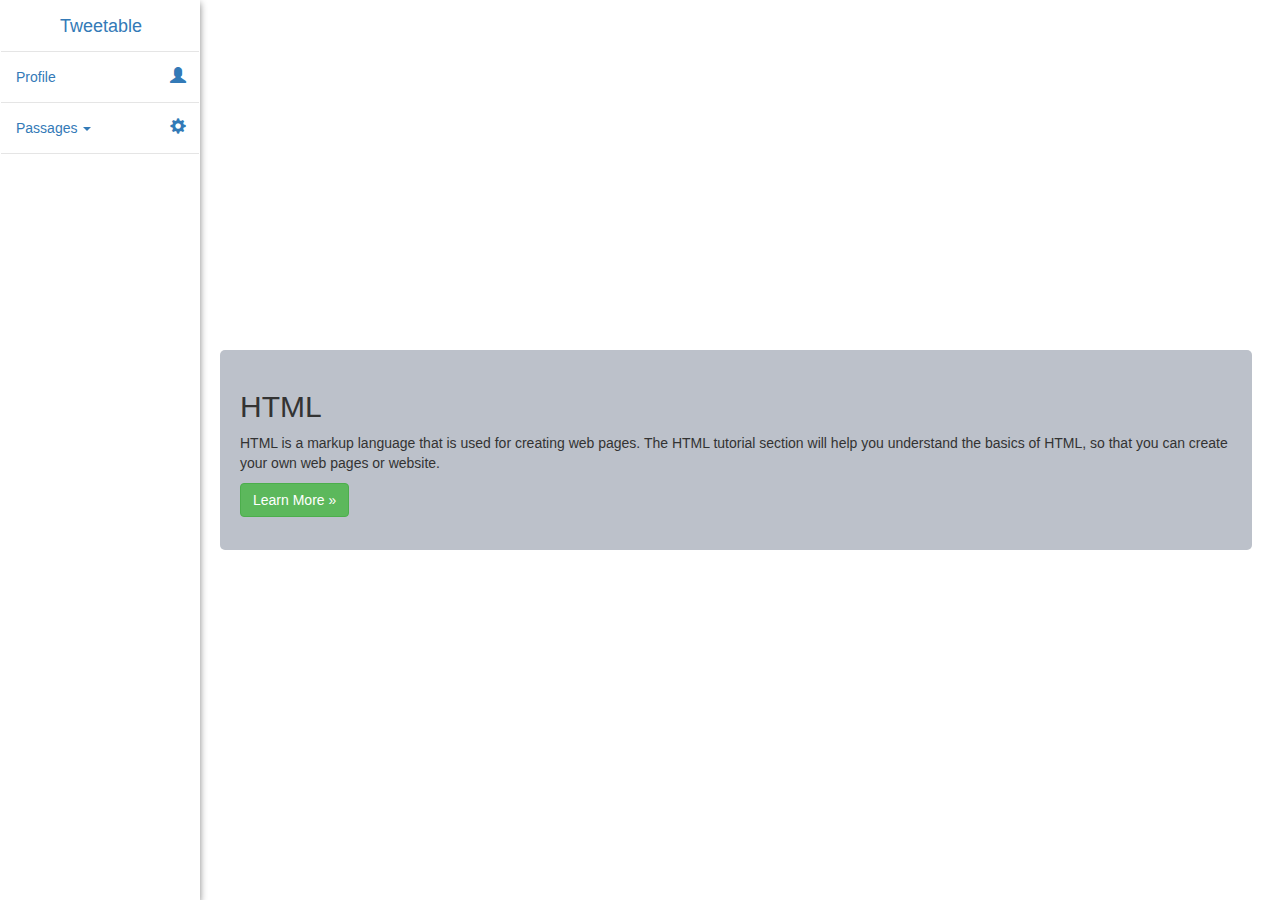
==== index.html @ 16563fe9 "Created landing page once admin user is logged in" ====
<!DOCTYPE html>
<html lang="en">

<head>
    <title>Bootstrap Example</title>
    <meta charset="utf-8">
    <meta name="viewport" content="width=device-width,height=device-height initial-scale=1">
    <link rel="stylesheet" href="https://maxcdn.bootstrapcdn.com/bootstrap/3.3.7/css/bootstrap.min.css">
    <script src="https://ajax.googleapis.com/ajax/libs/jquery/3.2.0/jquery.min.js"></script>
    <script src="https://maxcdn.bootstrapcdn.com/bootstrap/3.3.7/js/bootstrap.min.js"></script>
    <link rel="stylesheet" type="text/css" href="./sidebar.css">
     <link rel="stylesheet" type="text/css" href="./common.css">
     <link rel="stylesheet" type="text/css" href="./passages.css">
    
</head>

<body>
    <div class="container-fluid">
        <div class="row">
            <div class="col-sm-2">
                <nav class="navbar navbar sidebar" role="navigation">
                    <div class="container-fluid">
                        <!-- Brand and toggle get grouped for better mobile display -->
                        <div class="navbar-header">
                            <button type="button" class="navbar-toggle" data-toggle="collapse" data-target="#bs-sidebar-navbar-collapse-1">
                                <span class="sr-only">Toggle navigation</span>
                                <span class="icon-bar"></span>
                                <span class="icon-bar"></span>
                                <span class="icon-bar"></span>
                            </button>
                            <a class="navbar-brand" href="#">Tweetable</a>
                        </div>
                        <!-- Collect the nav links, forms, and other content for toggling -->
                        <div class="collapse navbar-collapse" id="bs-sidebar-navbar-collapse-1">
                            <ul class="nav navbar-nav">
                                <li><a href="#">Profile<span style="font-size:16px;" class="pull-right hidden-xs showopacity glyphicon glyphicon-user"></span></a></li>
                              
                                <li class="dropdown">
                                    <a href="#" class="dropdown-toggle" data-toggle="dropdown">Passages <span class="caret"></span><span style="font-size:16px;" class="pull-right hidden-xs showopacity glyphicon glyphicon-cog"></span></a>
                                    <ul class="dropdown-menu forAnimate" role="menu">
                                        <li><a href="#">Drafts</a></li>
                                        <li><a href="#">Ongoing</a></li>
                                        <li><a href="#">Concluded</a></li>
                                    </ul>
                                </li>
                            </ul>
                        </div>
                    </div>
                </nav>
            </div>
            <div class="col-sm-10 passages-list">
                <div class="row passage">
                    <h2>HTML</h2>
                    <p>HTML is a markup language that is used for creating web pages. The HTML tutorial section will help you understand the basics of HTML, so that you can create your own web pages or website.</p>
                    <p><a href="http://www.tutorialrepublic.com/html-tutorial/" target="_blank" class="btn btn-success">Learn More &raquo;</a></p>
                </div>
            </div>
        </div>
    </div>
</body>

</html>
---- sidebar.css ----
nav.sidebar.navbar {
     border-radius: 0px;
 }
 
 @media (min-width: 768px) {
     div.col-sm-2,
     div.col-sm-10 {
         height: 100%;
     }
     .passages-list {
         position: absolute;
         /*width: calc(100% - 40px);*/
         /*keeps 100% minus nav size*/
         margin-left: 200px;
         float: right;
     }
     /*lets nav bar to be showed on mouseover*/
     nav.sidebar:hover + .passages-list {
         margin-left: 200px;
     }
     /*Center Brand*/
     nav.sidebar.navbar.sidebar>.container .navbar-brand,
     .navbar>.container-fluid .navbar-brand {
         margin-left: 0px;
     }
     /*Center Brand*/
     nav.sidebar .navbar-brand,
     nav.sidebar .navbar-header {
         text-align: center;
         width: 100%;
         margin-left: 0px;
     }
     /*Center Icons*/
     nav.sidebar a {
         padding-right: 13px;
     }
     /*adds border top to first nav box */
     nav.sidebar .navbar-nav > li:first-child {
         border-top: 1px #e5e5e5 solid;
     }
     /*adds border to bottom nav boxes*/
     nav.sidebar .navbar-nav > li {
         border-bottom: 1px #e5e5e5 solid;
     }
     /* Colors/style dropdown box*/
     nav.sidebar .navbar-nav .open .dropdown-menu {
         position: static;
         float: none;
         width: auto;
         margin-top: 0;
         background-color: transparent;
         border: 0;
         -webkit-box-shadow: none;
         box-shadow: none;
     }
     /*allows nav box to use 100% width*/
     nav.sidebar .navbar-collapse,
     nav.sidebar .container-fluid {
         padding: 0 0px 0 0px;
     }
     /*colors dropdown box text */
     .navbar-inverse .navbar-nav .open .dropdown-menu>li>a {
         color: #777;
     }
     /*gives sidebar width/height*/
     nav.sidebar {
         width: 200px;
         height: 100%;
         /*margin-left: -160px;*/
         float: left;
         z-index: 8000;
         margin-bottom: 0px;
     }
     /*give sidebar 100% width;*/
     nav.sidebar li {
         width: 100%;
     }
     /* Move nav to full on mouse over*/
     nav.sidebar:hover {
         margin-left: 0px;
     }
     /*for hiden things when navbar hidden*/
     .forAnimate {
         opacity: 0;
     }
 }
 /* .....NavBar: Fully showing nav bar..... */
 
 @media (min-width: 1330px) {
     div.col-sm-2,
     div.col-sm-2 {
         height: 100%;
     }
     /*Allow main to be next to Nav*/
     .passages-list {
         width: calc(100% - 200px);
         /*keeps 100% minus nav size*/
         margin-left: 200px;
     }
     /*Show all nav*/
     nav.sidebar {
         margin-left: 0px;
         float: left;
     }
     /*Show hidden items on nav*/
     nav.sidebar .forAnimate {
         opacity: 1;
     }
 }
 
 nav.sidebar .navbar-nav .open .dropdown-menu>li>a:hover,
 nav.sidebar .navbar-nav .open .dropdown-menu>li>a:focus {
     color: #CCC;
     background-color: transparent;
 }
 
 nav:hover .forAnimate {
     opacity: 1;
 }
 
 nav:hover .forAnimate {
     opacity: 1;
 }
 
 .sidebar {
     box-shadow: 0px 3px 7px #848484;
 }
 
 .icon-bar {
     background-color: #000000;
 }
---- common.css ----
.passages-list {
     overflow: overlay;
 }
 
 html,
 body,
 .container-fluid,
 .row {
     height: 100%;
 }
 
 nav.sidebar,
 .passages-list {
     -webkit-transition: margin 200ms ease-out;
     -moz-transition: margin 200ms ease-out;
     -o-transition: margin 200ms ease-out;
     transition: margin 200ms ease-out;
 }
 
 .passages-list {
     padding: 10px 10px 0 10px;
     align-content: center;
 }


div.main-content {
  padding: 10px 10px 0 10px;
  align-content: center;
}

div.col-sm-2{
  padding:0;
}
---- passages.css ----
#passage {
        background-color: rgba(211, 211, 211, 0.18);
        height: 100px;
        border-radius: 20px;
        margin-bottom: 20px
    }
    
    #passage:hover {
        background-color: rgb(211, 211, 211);
    }
    
    .passage-content {
        display: inline-block;
        padding-top: 20px
    }
    
    .passage-content span {
        display: inline-block;
        padding-right: 20px
    }

  
    
   
    
    .passage {
        background-color: #bcc1ca;
        margin: 0 5px 10px 10px;
        max-height: 200px;
        padding: 20px;
        border-radius: 5px;
    }
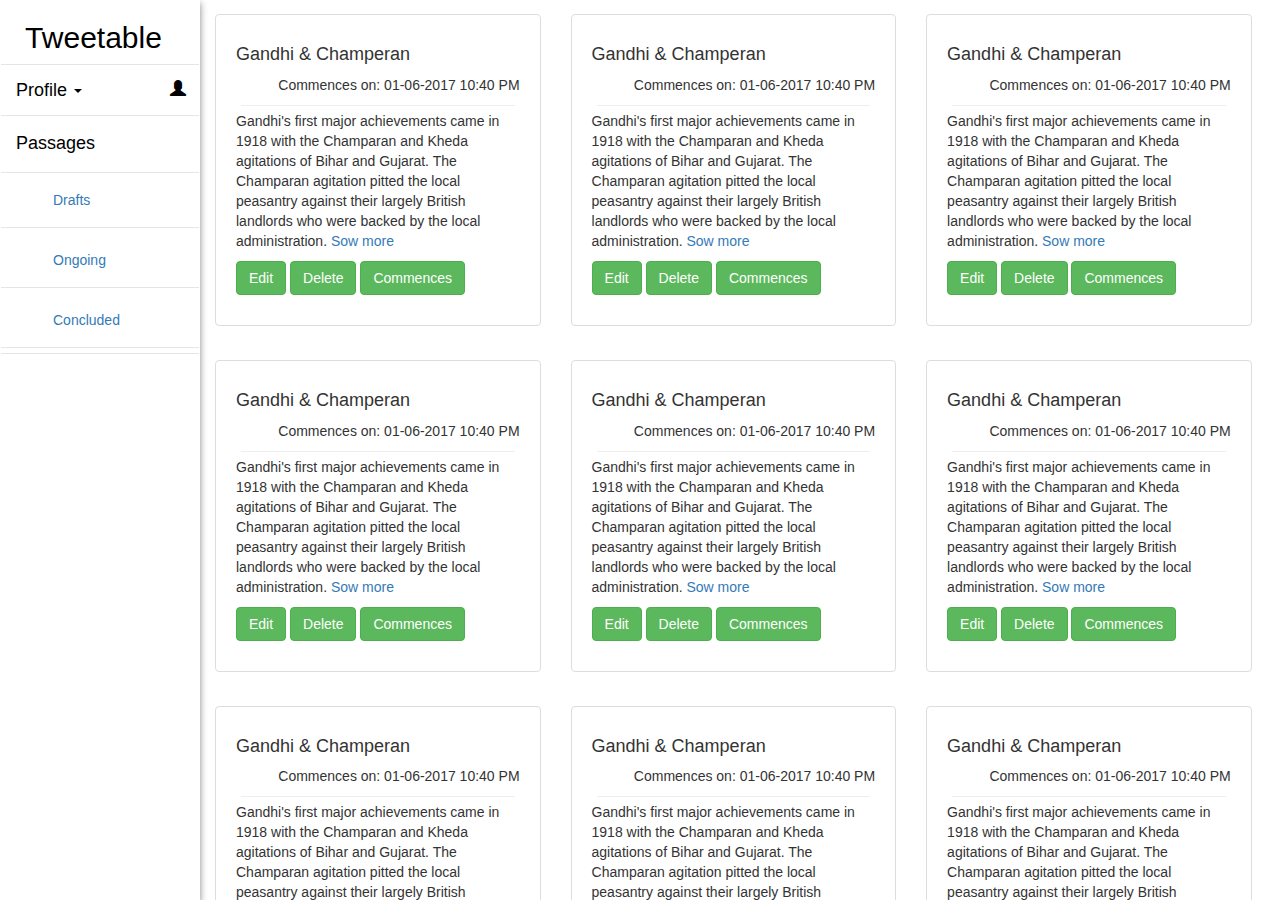
==== commit bcaf8e9d: "making passage wall" ====
--- a/index.html
+++ b/index.html
@@ -2,61 +2,298 @@
 <html lang="en">
 
 <head>
-    <title>Bootstrap Example</title>
-    <meta charset="utf-8">
-    <meta name="viewport" content="width=device-width,height=device-height initial-scale=1">
-    <link rel="stylesheet" href="https://maxcdn.bootstrapcdn.com/bootstrap/3.3.7/css/bootstrap.min.css">
-    <script src="https://ajax.googleapis.com/ajax/libs/jquery/3.2.0/jquery.min.js"></script>
-    <script src="https://maxcdn.bootstrapcdn.com/bootstrap/3.3.7/js/bootstrap.min.js"></script>
-    <link rel="stylesheet" type="text/css" href="./sidebar.css">
-     <link rel="stylesheet" type="text/css" href="./common.css">
-     <link rel="stylesheet" type="text/css" href="./passages.css">
-    
+  <title>Bootstrap Example</title>
+  <meta charset="utf-8">
+  <meta name="viewport" content="width=device-width,height=device-height initial-scale=1">
+  <link rel="stylesheet" href="https://maxcdn.bootstrapcdn.com/bootstrap/3.3.7/css/bootstrap.min.css">
+  <script src="https://ajax.googleapis.com/ajax/libs/jquery/3.2.0/jquery.min.js"></script>
+  <script src="https://maxcdn.bootstrapcdn.com/bootstrap/3.3.7/js/bootstrap.min.js"></script>
+  <link rel="stylesheet" type="text/css" href="./sidebar.css">
+  <link rel="stylesheet" type="text/css" href="./common.css">
+  <link rel="stylesheet" type="text/css" href="./passages.css">
 </head>
 
 <body>
-    <div class="container-fluid">
-        <div class="row">
-            <div class="col-sm-2">
-                <nav class="navbar navbar sidebar" role="navigation">
-                    <div class="container-fluid">
-                        <!-- Brand and toggle get grouped for better mobile display -->
-                        <div class="navbar-header">
-                            <button type="button" class="navbar-toggle" data-toggle="collapse" data-target="#bs-sidebar-navbar-collapse-1">
-                                <span class="sr-only">Toggle navigation</span>
-                                <span class="icon-bar"></span>
-                                <span class="icon-bar"></span>
-                                <span class="icon-bar"></span>
-                            </button>
-                            <a class="navbar-brand" href="#">Tweetable</a>
-                        </div>
-                        <!-- Collect the nav links, forms, and other content for toggling -->
-                        <div class="collapse navbar-collapse" id="bs-sidebar-navbar-collapse-1">
-                            <ul class="nav navbar-nav">
-                                <li><a href="#">Profile<span style="font-size:16px;" class="pull-right hidden-xs showopacity glyphicon glyphicon-user"></span></a></li>
-                              
-                                <li class="dropdown">
-                                    <a href="#" class="dropdown-toggle" data-toggle="dropdown">Passages <span class="caret"></span><span style="font-size:16px;" class="pull-right hidden-xs showopacity glyphicon glyphicon-cog"></span></a>
-                                    <ul class="dropdown-menu forAnimate" role="menu">
-                                        <li><a href="#">Drafts</a></li>
-                                        <li><a href="#">Ongoing</a></li>
-                                        <li><a href="#">Concluded</a></li>
-                                    </ul>
-                                </li>
-                            </ul>
-                        </div>
-                    </div>
-                </nav>
-            </div>
-            <div class="col-sm-10 passages-list">
-                <div class="row passage">
-                    <h2>HTML</h2>
-                    <p>HTML is a markup language that is used for creating web pages. The HTML tutorial section will help you understand the basics of HTML, so that you can create your own web pages or website.</p>
-                    <p><a href="http://www.tutorialrepublic.com/html-tutorial/" target="_blank" class="btn btn-success">Learn More &raquo;</a></p>
-                </div>
-            </div>
+  <div class="container-fluid">
+    <div class="row">
+      <div class="col-sm-2">
+        <nav class="navbar navbar sidebar" role="navigation">
+          <!-- Brand and toggle get grouped for better mobile display -->
+          <div class="navbar-header">
+            <button type="button" class="navbar-toggle" data-toggle="collapse" data-target="#bs-sidebar-navbar-collapse-1">
+              <span class="sr-only">Toggle navigation</span>
+              <span class="icon-bar"></span>
+              <span class="icon-bar"></span>
+              <span class="icon-bar"></span>
+            </button>
+            <a class="navbar-brand" id="brand_name" href="#">
+              <h2>Tweetable</h2>
+            </a>
+          </div>
+          <!-- Collect the nav links, forms, and other content for toggling -->
+          <div class="collapse navbar-collapse" id="bs-sidebar-navbar-collapse-1">
+            <ul class="nav navbar-nav">
+              <li class="dropdown">
+                <a href="#" class="navbar_section" data-toggle="collapse" data-target=".profile_category">Profile
+                  <span class="caret"></span>
+                  <span style="font-size:16px;" class="pull-right hidden-xs showopacity glyphicon glyphicon-user"></span>
+                </a>
+                <ul class="nav collapse profile_category sub_menu">
+                  <hr/>
+                  <li>
+                    <a href="#">Dharmendra singh</a>
+                  </li>
+                  <hr/>
+                  <li>
+                    <a href="#">Admin</a>
+                  </li>
+                  <hr/>
+                  <li>
+                    <a href="#">abcd123@gmail.com</a>
+                  </li>
+                </ul>
+              </li>
+              <li class=" ">
+                <div class="secion navbar_section">Passages</div>
+                <ul class="nav navbar-nav forAnimate passages_category sub_menu" role="menu">
+                  <li>
+                    <a href="#">Drafts</a>
+                  </li>
+                  <li>
+                    <a href="#">Ongoing</a>
+                  </li>
+                  <li>
+                    <a href="#">Concluded</a>
+                  </li>
+                </ul>
+              </li>
+            </ul>
+          </div>
+        </nav>
+      </div>
+      <div class="col-sm-10 passages-list">
+        <div class="row passage_container">
+          <div class="col-xs-18 col-sm-8 col-sm-6 col-md-4">
+            <dir class="thumbnail passage">
+              <div class="header">
+                <span class="pull-left">
+                  <h4>Gandhi & Champeran</h4>
+                </span>
+                <span class="pull-right">Commences on: 01-06-2017 10:40 PM</span>
+              </div>
+              <hr/>
+              <p class="truncated_content">Gandhi's first major achievements came in 1918 with the Champaran and Kheda agitations of Bihar and Gujarat. The Champaran agitation pitted the local peasantry against their largely British landlords who were backed by the local administration.
+                <a href="">Sow more</a>
+              </p>
+              <p>
+                <a href="#" class="btn btn-success">Edit </a>
+                <a href="#" class="btn btn-success">Delete </a>
+                <a href="#" class="btn btn-success">Commences</a>
+              </p>
+          </div>
+          </dir>
+          <div class="col-xs-18 col-sm-8 col-sm-6 col-md-4">
+            <dir class="thumbnail passage">
+              <div class="header">
+                <span class="pull-left">
+                  <h4>Gandhi & Champeran</h4>
+                </span>
+                <span class="pull-right">Commences on: 01-06-2017 10:40 PM</span>
+              </div>
+              <hr/>
+              <p class="truncated_content">Gandhi's first major achievements came in 1918 with the Champaran and Kheda agitations of Bihar and Gujarat. The Champaran agitation pitted the local peasantry against their largely British landlords who were backed by the local administration.
+                <a href="">Sow more</a>
+              </p>
+              <p>
+                <a href="#" class="btn btn-success">Edit </a>
+                <a href="#" class="btn btn-success">Delete </a>
+                <a href="#" class="btn btn-success">Commences</a>
+              </p>
+          </div>
+          <div class="col-xs-18 col-sm-8 col-sm-6 col-md-4">
+            <dir class="thumbnail passage">
+              <div class="header">
+                <span class="pull-left">
+                  <h4>Gandhi & Champeran</h4>
+                </span>
+                <span class="pull-right">Commences on: 01-06-2017 10:40 PM</span>
+              </div>
+              <hr/>
+              <p class="truncated_content">Gandhi's first major achievements came in 1918 with the Champaran and Kheda agitations of Bihar and Gujarat. The Champaran agitation pitted the local peasantry against their largely British landlords who were backed by the local administration.
+                <a href="">Sow more</a>
+              </p>
+              <p>
+                <a href="#" class="btn btn-success">Edit </a>
+                <a href="#" class="btn btn-success">Delete </a>
+                <a href="#" class="btn btn-success">Commences</a>
+              </p>
+          </div>
+          <div class="col-xs-18 col-sm-8 col-sm-6 col-md-4">
+            <dir class="thumbnail passage">
+              <div class="header">
+                <span class="pull-left">
+                  <h4>Gandhi & Champeran</h4>
+                </span>
+                <span class="pull-right">Commences on: 01-06-2017 10:40 PM</span>
+              </div>
+              <hr/>
+              <p class="truncated_content">Gandhi's first major achievements came in 1918 with the Champaran and Kheda agitations of Bihar and Gujarat. The Champaran agitation pitted the local peasantry against their largely British landlords who were backed by the local administration.
+                <a href="">Sow more</a>
+              </p>
+              <p>
+                <a href="#" class="btn btn-success">Edit </a>
+                <a href="#" class="btn btn-success">Delete </a>
+                <a href="#" class="btn btn-success">Commences</a>
+              </p>
+          </div>
+          <div class="col-xs-18 col-sm-8 col-sm-6 col-md-4">
+            <dir class="thumbnail passage">
+              <div class="header">
+                <span class="pull-left">
+                  <h4>Gandhi & Champeran</h4>
+                </span>
+                <span class="pull-right">Commences on: 01-06-2017 10:40 PM</span>
+              </div>
+              <hr/>
+              <p class="truncated_content">Gandhi's first major achievements came in 1918 with the Champaran and Kheda agitations of Bihar and Gujarat. The Champaran agitation pitted the local peasantry against their largely British landlords who were backed by the local administration.
+                <a href="">Sow more</a>
+              </p>
+              <p>
+                <a href="#" class="btn btn-success">Edit </a>
+                <a href="#" class="btn btn-success">Delete </a>
+                <a href="#" class="btn btn-success">Commences</a>
+              </p>
+          </div>
+          <div class="col-xs-18 col-sm-8 col-sm-6 col-md-4">
+            <dir class="thumbnail passage">
+              <div class="header">
+                <span class="pull-left">
+                  <h4>Gandhi & Champeran</h4>
+                </span>
+                <span class="pull-right">Commences on: 01-06-2017 10:40 PM</span>
+              </div>
+              <hr/>
+              <p class="truncated_content">Gandhi's first major achievements came in 1918 with the Champaran and Kheda agitations of Bihar and Gujarat. The Champaran agitation pitted the local peasantry against their largely British landlords who were backed by the local administration.
+                <a href="">Sow more</a>
+              </p>
+              <p>
+                <a href="#" class="btn btn-success">Edit </a>
+                <a href="#" class="btn btn-success">Delete </a>
+                <a href="#" class="btn btn-success">Commences</a>
+              </p>
+          </div>
+          <div class="col-xs-18 col-sm-8 col-sm-6 col-md-4">
+            <dir class="thumbnail passage">
+              <div class="header">
+                <span class="pull-left">
+                  <h4>Gandhi & Champeran</h4>
+                </span>
+                <span class="pull-right">Commences on: 01-06-2017 10:40 PM</span>
+              </div>
+              <hr/>
+              <p class="truncated_content">Gandhi's first major achievements came in 1918 with the Champaran and Kheda agitations of Bihar and Gujarat. The Champaran agitation pitted the local peasantry against their largely British landlords who were backed by the local administration.
+                <a href="">Sow more</a>
+              </p>
+              <p>
+                <a href="#" class="btn btn-success">Edit </a>
+                <a href="#" class="btn btn-success">Delete </a>
+                <a href="#" class="btn btn-success">Commences</a>
+              </p>
+          </div>
+          <div class="col-xs-18 col-sm-8 col-sm-6 col-md-4">
+            <dir class="thumbnail passage">
+              <div class="header">
+                <span class="pull-left">
+                  <h4>Gandhi & Champeran</h4>
+                </span>
+                <span class="pull-right">Commences on: 01-06-2017 10:40 PM</span>
+              </div>
+              <hr/>
+              <p class="truncated_content">Gandhi's first major achievements came in 1918 with the Champaran and Kheda agitations of Bihar and Gujarat. The Champaran agitation pitted the local peasantry against their largely British landlords who were backed by the local administration.
+                <a href="">Sow more</a>
+              </p>
+              <p>
+                <a href="#" class="btn btn-success">Edit </a>
+                <a href="#" class="btn btn-success">Delete </a>
+                <a href="#" class="btn btn-success">Commences</a>
+              </p>
+          </div>
+          <div class="col-xs-18 col-sm-8 col-sm-6 col-md-4">
+            <dir class="thumbnail passage">
+              <div class="header">
+                <span class="pull-left">
+                  <h4>Gandhi & Champeran</h4>
+                </span>
+                <span class="pull-right">Commences on: 01-06-2017 10:40 PM</span>
+              </div>
+              <hr/>
+              <p class="truncated_content">Gandhi's first major achievements came in 1918 with the Champaran and Kheda agitations of Bihar and Gujarat. The Champaran agitation pitted the local peasantry against their largely British landlords who were backed by the local administration.
+                <a href="">Sow more</a>
+              </p>
+              <p>
+                <a href="#" class="btn btn-success">Edit </a>
+                <a href="#" class="btn btn-success">Delete </a>
+                <a href="#" class="btn btn-success">Commences</a>
+              </p>
+          </div>
+          <div class="col-xs-18 col-sm-8 col-sm-6 col-md-4">
+            <dir class="thumbnail passage">
+              <div class="header">
+                <span class="pull-left">
+                  <h4>Gandhi & Champeran</h4>
+                </span>
+                <span class="pull-right">Commences on: 01-06-2017 10:40 PM</span>
+              </div>
+              <hr/>
+              <p class="truncated_content">Gandhi's first major achievements came in 1918 with the Champaran and Kheda agitations of Bihar and Gujarat. The Champaran agitation pitted the local peasantry against their largely British landlords who were backed by the local administration.
+                <a href="">Sow more</a>
+              </p>
+              <p>
+                <a href="#" class="btn btn-success">Edit </a>
+                <a href="#" class="btn btn-success">Delete </a>
+                <a href="#" class="btn btn-success">Commences</a>
+              </p>
+          </div>
+          <div class="col-xs-18 col-sm-8 col-sm-6 col-md-4">
+            <dir class="thumbnail passage">
+              <div class="header">
+                <span class="pull-left">
+                  <h4>Gandhi & Champeran</h4>
+                </span>
+                <span class="pull-right">Commences on: 01-06-2017 10:40 PM</span>
+              </div>
+              <hr/>
+              <p class="truncated_content">Gandhi's first major achievements came in 1918 with the Champaran and Kheda agitations of Bihar and Gujarat. The Champaran agitation pitted the local peasantry against their largely British landlords who were backed by the local administration.
+                <a href="">Sow more</a>
+              </p>
+              <p>
+                <a href="#" class="btn btn-success">Edit </a>
+                <a href="#" class="btn btn-success">Delete </a>
+                <a href="#" class="btn btn-success">Commences</a>
+              </p>
+          </div>
+          <div class="col-xs-18 col-sm-8 col-sm-6 col-md-4">
+            <dir class="thumbnail passage">
+              <div class="header">
+                <span class="pull-left">
+                  <h4>Gandhi & Champeran</h4>
+                </span>
+                <span class="pull-right">Commences on: 01-06-2017 10:40 PM</span>
+              </div>
+              <hr/>
+              <p class="truncated_content">Gandhi's first major achievements came in 1918 with the Champaran and Kheda agitations of Bihar and Gujarat. The Champaran agitation pitted the local peasantry against their largely British landlords who were backed by the local administration.
+                <a href="">Sow more</a>
+              </p>
+              <p>
+                <a href="#" class="btn btn-success">Edit </a>
+                <a href="#" class="btn btn-success">Delete </a>
+                <a href="#" class="btn btn-success">Commences</a>
+              </p>
+          </div>
         </div>
+      </div>
     </div>
+  </div>
 </body>
 
 </html>
--- a/sidebar.css
+++ b/sidebar.css
@@ -22,6 +22,8 @@
      nav.sidebar.navbar.sidebar>.container .navbar-brand,
      .navbar>.container-fluid .navbar-brand {
          margin-left: 0px;
+         height: 50px;
+         padding: 0px;
      }
      /*Center Brand*/
      nav.sidebar .navbar-brand,
@@ -108,6 +110,12 @@
      }
  }
  
+ a.navbar-brand {
+     height: inherit;
+     padding: 0px;
+     color: black;
+ }
+ 
  nav.sidebar .navbar-nav .open .dropdown-menu>li>a:hover,
  nav.sidebar .navbar-nav .open .dropdown-menu>li>a:focus {
      color: #CCC;
@@ -125,7 +133,34 @@
  .sidebar {
      box-shadow: 0px 3px 7px #848484;
  }
+
+ .navbar_section{
+    color: black;
+    font-size: 18px;
+ }
+ 
+ .sidebar .sub_menu li a {
+     padding-left: 50px;
+ }
+ 
+ .sidebar .secion {
+     padding: 15px;
+ }
  
  .icon-bar {
      background-color: #000000;
  }
+ 
+ .passages_category li {
+     padding: 2px;
+     margin: 0 0 5px 0;
+     list-style-type: none;
+ }
+ 
+ .profile_category hr {
+     margin: 0 0 4px 0;
+ }
+ 
+ .passages_category li a {
+     text-decoration: none;
+ }
--- a/common.css
+++ b/common.css
@@ -1,33 +1,28 @@
- .passages-list {
-     overflow: overlay;
- }
- 
- html,
- body,
- .container-fluid,
- .row {
-     height: 100%;
- }
- 
- nav.sidebar,
- .passages-list {
-     -webkit-transition: margin 200ms ease-out;
-     -moz-transition: margin 200ms ease-out;
-     -o-transition: margin 200ms ease-out;
-     transition: margin 200ms ease-out;
- }
- 
- .passages-list {
-     padding: 10px 10px 0 10px;
-     align-content: center;
- }
+html,
+body,
+.container-fluid,
+.row {
+  height: 100%;
+}
 
+nav.sidebar,
+.passages-list {
+  -webkit-transition: margin 200ms ease-out;
+  -moz-transition: margin 200ms ease-out;
+  -o-transition: margin 200ms ease-out;
+  transition: margin 200ms ease-out;
+}
+
+.passages-list {
+  /*padding: 10px 10px 0 10px;*/
+  align-content: center;
+}
 
 div.main-content {
   padding: 10px 10px 0 10px;
   align-content: center;
 }
 
-div.col-sm-2{
-  padding:0;
+div.col-sm-2 {
+  padding: 0;
 }
--- a/passages.css
+++ b/passages.css
@@ -1,36 +1,45 @@
+#passage_container {
+  background-color: rgba(211, 211, 211, 0.18);
+  margin: 0 5px 10px 10px;
+  max-height: 200px;
+  padding: 20px;
+  border-radius: 5px;
+}
 
-    
-    #passage {
-        background-color: rgba(211, 211, 211, 0.18);
-        height: 100px;
-        border-radius: 20px;
-        margin-bottom: 20px
-    }
-    
-    #passage:hover {
-        background-color: rgb(211, 211, 211);
-    }
-    
-    .passage-content {
-        display: inline-block;
-        padding-top: 20px
-    }
-    
-    .passage-content span {
-        display: inline-block;
-        padding-right: 20px
-    }
+#passage_container:hover {
+  background-color: rgb(211, 211, 211);
+}
 
-  
-    
-   
-    
-    .passage {
-        background-color: #bcc1ca;
-        margin: 0 5px 10px 10px;
-        max-height: 200px;
-        padding: 20px;
-        border-radius: 5px;
-    }
-    
-    +.passage-content {
+  display: inline-block;
+  padding-top: 20px
+}
+
+.card {
+  background-color: rgba(207, 218, 217, 0.13);
+  border-radius: 5px;
+  box-shadow: 1px 1px 1px grey;
+  z-index: 1;
+}
+
+.passage-content span {
+  /*display: inline-block;*/
+  padding-right: 20px
+}
+
+.passage_container {
+    overflow-y: scroll;
+}
+
+.passage_container .header {
+  display: inline-block;
+}
+
+.passage {
+  padding: 20px;
+}
+
+.passage hr {
+  padding: 0px;
+  margin: 5px;
+}
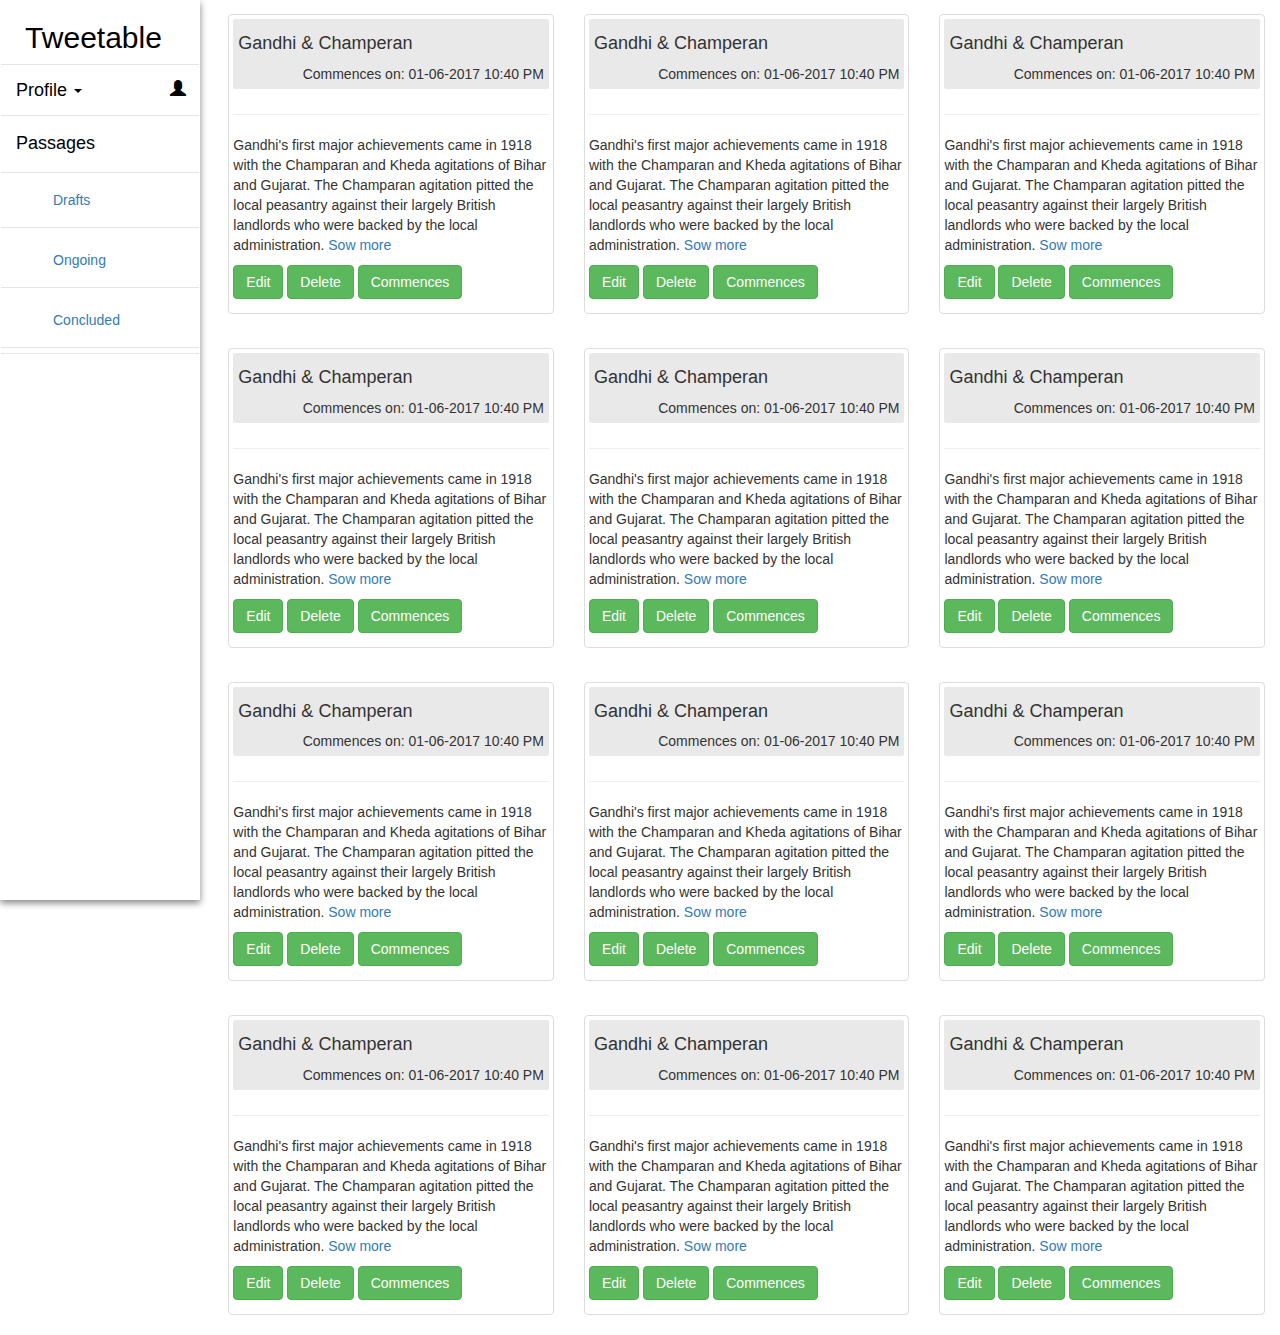
==== commit 0daa0a4d: "Adding css for multiple devices" ====
--- a/index.html
+++ b/index.html
@@ -71,7 +71,7 @@
           </div>
         </nav>
       </div>
-      <div class="col-sm-10 passages-list">
+      <div class="col-sm-10 main_body">
         <div class="row passage_container">
           <div class="col-xs-18 col-sm-8 col-sm-6 col-md-4">
             <dir class="thumbnail passage">
--- a/common.css
+++ b/common.css
@@ -6,14 +6,14 @@
 }
 
 nav.sidebar,
-.passages-list {
+.main_body {
   -webkit-transition: margin 200ms ease-out;
   -moz-transition: margin 200ms ease-out;
   -o-transition: margin 200ms ease-out;
   transition: margin 200ms ease-out;
 }
 
-.passages-list {
+.main_body {
   /*padding: 10px 10px 0 10px;*/
   align-content: center;
 }
--- a/passages.css
+++ b/passages.css
@@ -1,45 +1,158 @@
-#passage_container {
-  background-color: rgba(211, 211, 211, 0.18);
-  margin: 0 5px 10px 10px;
-  max-height: 200px;
-  padding: 20px;
-  border-radius: 5px;
-}
-
-#passage_container:hover {
-  background-color: rgb(211, 211, 211);
-}
-
-.passage-content {
-  display: inline-block;
-  padding-top: 20px
-}
-
-.card {
-  background-color: rgba(207, 218, 217, 0.13);
-  border-radius: 5px;
-  box-shadow: 1px 1px 1px grey;
-  z-index: 1;
-}
-
-.passage-content span {
-  /*display: inline-block;*/
-  padding-right: 20px
-}
-
-.passage_container {
-    overflow-y: scroll;
-}
-
-.passage_container .header {
-  display: inline-block;
-}
-
-.passage {
-  padding: 20px;
-}
-
-.passage hr {
-  padding: 0px;
-  margin: 5px;
-}
+   @media (min-width: 300px) {
+    .passage_container .col-md-5 {
+      width: 49%;
+    }
+    .passage .header {
+      width: 100%;
+      background-color: rgba(198, 198, 198, 0.38);
+      border-radius: 2px;
+      padding: 5px;
+    }
+    .passage .title {
+      font-size: 21px;
+      display: inline-flex;
+    }
+    .passage .title .actions a {
+      font-size: 14px;
+      text-decoration: none;
+      color: black;
+    }
+    .passage .title .actions a:hover {
+      font-size: 14px;
+      text-decoration: none;
+      color: gray;
+    }
+    .passage .title .actions .glyphicon-edit {
+      left: 80%;
+    }
+    .passage .title .actions .glyphicon-trash {
+      left: 81%;
+    }
+    .passage .title,
+    .passage .title > span,
+    .passage .timeline,
+    .passage .actions {
+      width: 100%;
+    }
+    .passage div {
+      display: inline-block;
+    }
+  }
+  @media (min-width: 400px) {
+    .passage_container .col-md-5 {
+      width: 49%;
+    }
+    .passage .header {
+      width: 100%;
+      background-color: rgba(198, 198, 198, 0.38);
+      border-radius: 2px;
+      padding: 5px;
+    }
+    .passage .title {
+      font-size: 21px;
+      display: inline-flex;
+    }
+    .passage .title .actions a {
+      font-size: 14px;
+      text-decoration: none;
+      color: black;
+    }
+    .passage .title .actions a:hover {
+      font-size: 14px;
+      text-decoration: none;
+      color: gray;
+    }
+    .passage .title .actions .glyphicon-edit {
+      left: 80%;
+    }
+    .passage .title .actions .glyphicon-trash {
+      left: 81%;
+    }
+    .passage .title,
+    .passage .title > span,
+    .passage .timeline,
+    .passage .actions {
+      width: 100%;
+    }
+    .passage div {
+      display: inline-block;
+    }
+  }
+  
+  @media (min-width: 768px) {
+    .passage_container .col-md-5 {
+      width: 49%;
+    }
+    .passage .title {
+      font-size: 21px;
+      display: inline-flex;
+    }
+    .passage .title .actions a {
+      font-size: 14px;
+      text-decoration: none;
+      color: black;
+    }
+    .passage .title .actions a:hover {
+      font-size: 14px;
+      text-decoration: none;
+      color: gray;
+    }
+    .passage .title .actions .glyphicon-edit {
+      left: 80%;
+    }
+    .passage .title .actions .glyphicon-trash {
+      left: 81%;
+    }
+    .passage .title,
+    .passage .title > span,
+    .passage .timeline,
+    .passage .actions {
+      width: 100%;
+    }
+    .passage div {
+      display: inline-block;
+    }
+    .passage_container .col-md-8 {
+      width: 84.666667%;
+      margin-left: 7%;
+    }
+  }
+  
+  @media (min-width: 1200px) {
+    .passage_container .col-md-5 {
+      width: 49%;
+    }
+    .passage .title {
+      font-size: 21px;
+      display: inline-flex;
+    }
+    .passage .title .actions a {
+      font-size: 14px;
+      text-decoration: none;
+      color: black;
+    }
+    .passage .title .actions a:hover {
+      font-size: 14px;
+      text-decoration: none;
+      color: gray;
+    }
+    .passage .title .actions .glyphicon-edit {
+      left: 80%;
+    }
+    .passage .title .actions .glyphicon-trash {
+      left: 81%;
+    }
+    .passage .title,
+    .passage .title > span,
+    .passage .timeline,
+    .passage .actions {
+      width: 100%;
+    }
+    .passage div {
+      display: inline-block;
+    }
+    .passage_container .col-lg-8 {
+      width: 84.666667%;
+      margin-left: 7%;
+    }
+  }
